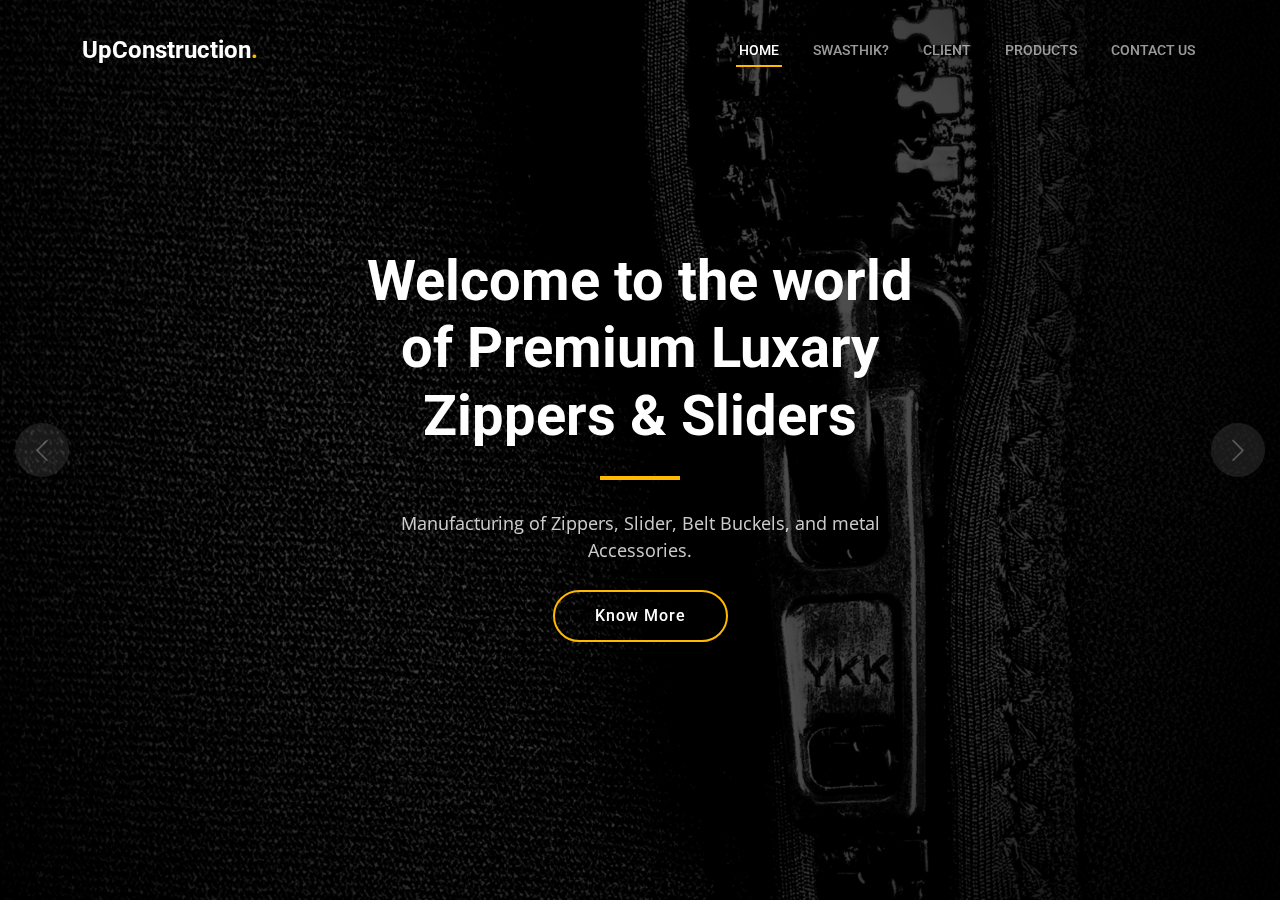
==== index.html @ 832700e1 "Initial commit" ====
<!DOCTYPE html>
<html lang="en">

<head>
  <meta charset="utf-8">
  <meta content="width=device-width, initial-scale=1.0" name="viewport">

  <title>UpConstruction Bootstrap Template - Index</title>
  <meta content="" name="description">
  <meta content="" name="keywords">

  <!-- Favicons -->
  <link href="assets/img/favicon.png" rel="icon">
  <link href="assets/img/apple-touch-icon.png" rel="apple-touch-icon">

  <!-- Google Fonts -->
  <link rel="preconnect" href="https://fonts.googleapis.com">
  <link rel="preconnect" href="https://fonts.gstatic.com" crossorigin>
  <link href="https://fonts.googleapis.com/css2?family=Open+Sans:ital,wght@0,300;0,400;0,500;0,600;0,700;1,300;1,400;1,600;1,700&family=Roboto:ital,wght@0,300;0,400;0,500;0,600;0,700;1,300;1,400;1,500;1,600;1,700&family=Work+Sans:ital,wght@0,300;0,400;0,500;0,600;0,700;1,300;1,400;1,500;1,600;1,700&display=swap" rel="stylesheet">

  <!-- Vendor CSS Files -->
  <link href="assets/vendor/bootstrap/css/bootstrap.min.css" rel="stylesheet">
  <link href="assets/vendor/bootstrap-icons/bootstrap-icons.css" rel="stylesheet">
  <link href="assets/vendor/fontawesome-free/css/all.min.css" rel="stylesheet">
  <link href="assets/vendor/aos/aos.css" rel="stylesheet">
  <link href="assets/vendor/glightbox/css/glightbox.min.css" rel="stylesheet">
  <link href="assets/vendor/swiper/swiper-bundle.min.css" rel="stylesheet">

  <!-- Template Main CSS File -->
  <link href="assets/css/main.css" rel="stylesheet">

  <!-- =======================================================
  * Template Name: UpConstruction
  * Template URL: https://bootstrapmade.com/upconstruction-bootstrap-construction-website-template/
  * Updated: Mar 17 2024 with Bootstrap v5.3.3
  * Author: BootstrapMade.com
  * License: https://bootstrapmade.com/license/
  ======================================================== -->
</head>

<body>

  <!-- ======= Header ======= -->
  <header id="header" class="header d-flex align-items-center">
    <div class="container-fluid container-xl d-flex align-items-center justify-content-between">

      <a href="index.html" class="logo d-flex align-items-center">
        <!-- Uncomment the line below if you also wish to use an image logo -->
        <!-- <img src="assets/img/logo.png" alt=""> -->
        <h1>UpConstruction<span>.</span></h1>
      </a>

      <i class="mobile-nav-toggle mobile-nav-show bi bi-list"></i>
      <i class="mobile-nav-toggle mobile-nav-hide d-none bi bi-x"></i>
      <nav id="navbar" class="navbar">
        <ul>
          <li><a href="index.html" class="active">Home</a></li>
          <li><a href="about.html">Swasthik?</a></li>
          <li><a href="services.html">Client</a></li>
          <li><a href="projects.html">Products</a></li>
          <!-- <li><a href="blog.html">Contact Us</a></li> -->
          <!-- <li class="dropdown"><a href="#"><span>Dropdown</span> <i class="bi bi-chevron-down dropdown-indicator"></i></a>
            <ul>
              <li><a href="#">Dropdown 1</a></li>
              <li class="dropdown"><a href="#"><span>Deep Dropdown</span> <i class="bi bi-chevron-down dropdown-indicator"></i></a>
                <ul>
                  <li><a href="#">Deep Dropdown 1</a></li>
                  <li><a href="#">Deep Dropdown 2</a></li>
                  <li><a href="#">Deep Dropdown 3</a></li>
                  <li><a href="#">Deep Dropdown 4</a></li>
                  <li><a href="#">Deep Dropdown 5</a></li>
                </ul>
              </li>
              <li><a href="#">Dropdown 2</a></li>
              <li><a href="#">Dropdown 3</a></li>
              <li><a href="#">Dropdown 4</a></li>
            </ul>
          </li> -->
          <li><a href="contact.html">Contact Us</a></li>
        </ul>
      </nav><!-- .navbar -->

    </div>
  </header><!-- End Header -->

  <!-- ======= Hero Section ======= -->
  <section id="hero" class="hero">

    <div class="info d-flex align-items-center">
      <div class="container">
        <div class="row justify-content-center">
          <div class="col-lg-6 text-center">
            <h2 data-aos="fade-down">Welcome to the world of Premium Luxary <span><br>Zippers & Sliders</span></h2>
            <p data-aos="fade-up">Manufacturing of Zippers, Slider, Belt Buckels, and metal Accessories.</p>
            <a data-aos="fade-up" data-aos-delay="200" href="#get-started" class="btn-get-started">Know More</a>
          </div>
        </div>
      </div>
    </div>

    <div id="hero-carousel" class="carousel slide" data-bs-ride="carousel" data-bs-interval="5000">

      <div class="carousel-item active" style="background-image: url(assets/img/hero-carousel/image.png)"></div>
      <div class="carousel-item" style="background-image: url(assets/img/hero-carousel/hero-carousel-1.png)"></div>
      <div class="carousel-item" style="background-image: url(assets/img/hero-carousel/hero-carousel-2.png)"></div>
      <!-- <div class="carousel-item" style="background-image: url(assets/img/hero-carousel/hero-carousel-4.jpg)"></div> -->
      <!-- <div class="carousel-item" style="background-image: url(assets/img/hero-carousel/hero-carousel-5.jpg)"></div> -->

      <a class="carousel-control-prev" href="#hero-carousel" role="button" data-bs-slide="prev">
        <span class="carousel-control-prev-icon bi bi-chevron-left" aria-hidden="true"></span>
      </a>

      <a class="carousel-control-next" href="#hero-carousel" role="button" data-bs-slide="next">
        <span class="carousel-control-next-icon bi bi-chevron-right" aria-hidden="true"></span>
      </a>

    </div>

  </section><!-- End Hero Section -->

  <main id="main">



  </main><!-- End #main -->

  <!-- ======= Footer ======= -->

  <!-- End Footer -->

  <a href="#" class="scroll-top d-flex align-items-center justify-content-center"><i class="bi bi-arrow-up-short"></i></a>

  <div id="preloader"></div>

  <!-- Vendor JS Files -->
  <script src="assets/vendor/bootstrap/js/bootstrap.bundle.min.js"></script>
  <script src="assets/vendor/aos/aos.js"></script>
  <script src="assets/vendor/glightbox/js/glightbox.min.js"></script>
  <script src="assets/vendor/isotope-layout/isotope.pkgd.min.js"></script>
  <script src="assets/vendor/swiper/swiper-bundle.min.js"></script>
  <script src="assets/vendor/purecounter/purecounter_vanilla.js"></script>
  <script src="assets/vendor/php-email-form/validate.js"></script>

  <!-- Template Main JS File -->
  <script src="assets/js/main.js"></script>

</body>

</html>
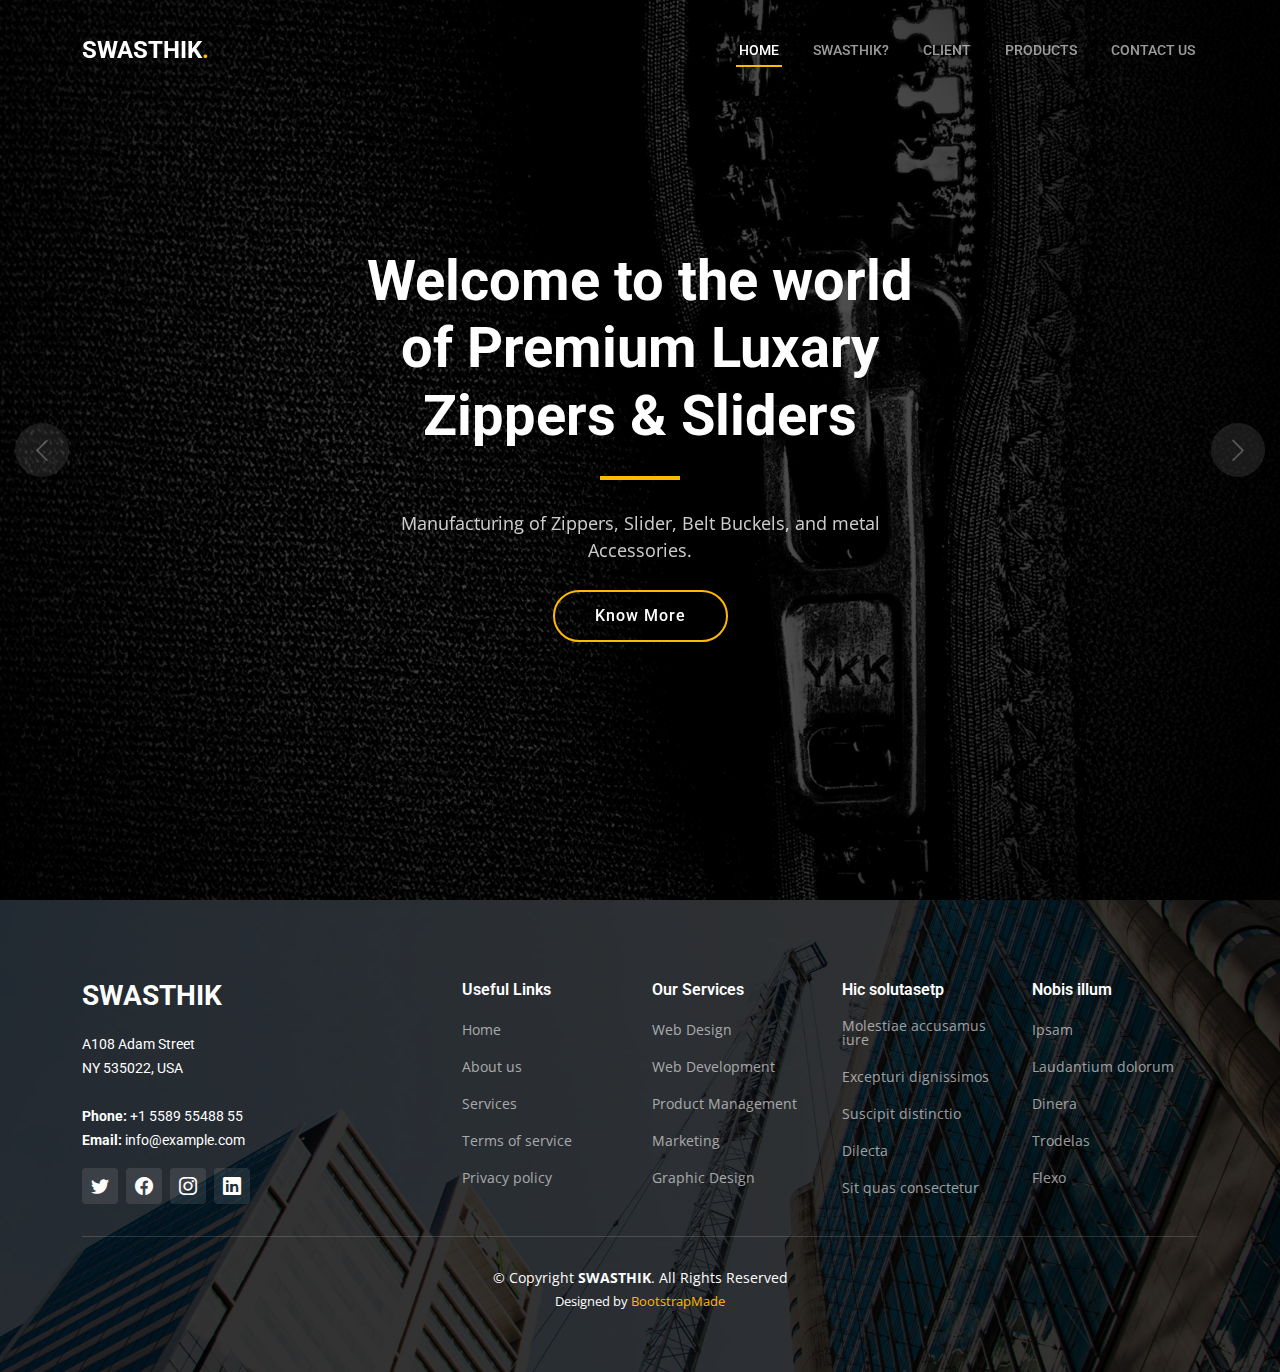
==== commit 6ce98e03: "added footer" ====
--- a/index.html
+++ b/index.html
@@ -5,7 +5,7 @@
   <meta charset="utf-8">
   <meta content="width=device-width, initial-scale=1.0" name="viewport">
 
-  <title>UpConstruction Bootstrap Template - Index</title>
+  <title>SWASTHIK Bootstrap Template - Index</title>
   <meta content="" name="description">
   <meta content="" name="keywords">
 
@@ -30,8 +30,8 @@
   <link href="assets/css/main.css" rel="stylesheet">
 
   <!-- =======================================================
-  * Template Name: UpConstruction
-  * Template URL: https://bootstrapmade.com/upconstruction-bootstrap-construction-website-template/
+  * Template Name: SWASTHIK
+  * Template URL: https://bootstrapmade.com/SWASTHIK-bootstrap-construction-website-template/
   * Updated: Mar 17 2024 with Bootstrap v5.3.3
   * Author: BootstrapMade.com
   * License: https://bootstrapmade.com/license/
@@ -47,7 +47,7 @@
       <a href="index.html" class="logo d-flex align-items-center">
         <!-- Uncomment the line below if you also wish to use an image logo -->
         <!-- <img src="assets/img/logo.png" alt=""> -->
-        <h1>UpConstruction<span>.</span></h1>
+        <h1>SWASTHIK<span>.</span></h1>
       </a>
 
       <i class="mobile-nav-toggle mobile-nav-show bi bi-list"></i>
@@ -124,8 +124,95 @@
 
   </main><!-- End #main -->
 
-  <!-- ======= Footer ======= -->
-
+   <!-- ======= Footer ======= -->
+   <footer id="footer" class="footer">
+
+    <div class="footer-content position-relative">
+      <div class="container">
+        <div class="row">
+
+          <div class="col-lg-4 col-md-6">
+            <div class="footer-info">
+              <h3>SWASTHIK</h3>
+              <p>
+                A108 Adam Street <br>
+                NY 535022, USA<br><br>
+                <strong>Phone:</strong> +1 5589 55488 55<br>
+                <strong>Email:</strong> info@example.com<br>
+              </p>
+              <div class="social-links d-flex mt-3">
+                <a href="#" class="d-flex align-items-center justify-content-center"><i class="bi bi-twitter"></i></a>
+                <a href="#" class="d-flex align-items-center justify-content-center"><i class="bi bi-facebook"></i></a>
+                <a href="#" class="d-flex align-items-center justify-content-center"><i class="bi bi-instagram"></i></a>
+                <a href="#" class="d-flex align-items-center justify-content-center"><i class="bi bi-linkedin"></i></a>
+              </div>
+            </div>
+          </div><!-- End footer info column-->
+
+          <div class="col-lg-2 col-md-3 footer-links">
+            <h4>Useful Links</h4>
+            <ul>
+              <li><a href="#">Home</a></li>
+              <li><a href="#">About us</a></li>
+              <li><a href="#">Services</a></li>
+              <li><a href="#">Terms of service</a></li>
+              <li><a href="#">Privacy policy</a></li>
+            </ul>
+          </div><!-- End footer links column-->
+
+          <div class="col-lg-2 col-md-3 footer-links">
+            <h4>Our Services</h4>
+            <ul>
+              <li><a href="#">Web Design</a></li>
+              <li><a href="#">Web Development</a></li>
+              <li><a href="#">Product Management</a></li>
+              <li><a href="#">Marketing</a></li>
+              <li><a href="#">Graphic Design</a></li>
+            </ul>
+          </div><!-- End footer links column-->
+
+          <div class="col-lg-2 col-md-3 footer-links">
+            <h4>Hic solutasetp</h4>
+            <ul>
+              <li><a href="#">Molestiae accusamus iure</a></li>
+              <li><a href="#">Excepturi dignissimos</a></li>
+              <li><a href="#">Suscipit distinctio</a></li>
+              <li><a href="#">Dilecta</a></li>
+              <li><a href="#">Sit quas consectetur</a></li>
+            </ul>
+          </div><!-- End footer links column-->
+
+          <div class="col-lg-2 col-md-3 footer-links">
+            <h4>Nobis illum</h4>
+            <ul>
+              <li><a href="#">Ipsam</a></li>
+              <li><a href="#">Laudantium dolorum</a></li>
+              <li><a href="#">Dinera</a></li>
+              <li><a href="#">Trodelas</a></li>
+              <li><a href="#">Flexo</a></li>
+            </ul>
+          </div><!-- End footer links column-->
+
+        </div>
+      </div>
+    </div>
+
+    <div class="footer-legal text-center position-relative">
+      <div class="container">
+        <div class="copyright">
+          &copy; Copyright <strong><span>SWASTHIK</span></strong>. All Rights Reserved
+        </div>
+        <div class="credits">
+          <!-- All the links in the footer should remain intact. -->
+          <!-- You can delete the links only if you purchased the pro version. -->
+          <!-- Licensing information: https://bootstrapmade.com/license/ -->
+          <!-- Purchase the pro version with working PHP/AJAX contact form: https://bootstrapmade.com/SWASTHIK-bootstrap-construction-website-template/ -->
+          Designed by <a href="https://bootstrapmade.com/">BootstrapMade</a>
+        </div>
+      </div>
+    </div>
+
+  </footer>
   <!-- End Footer -->
 
   <a href="#" class="scroll-top d-flex align-items-center justify-content-center"><i class="bi bi-arrow-up-short"></i></a>
--- a/assets/css/main.css
+++ b/assets/css/main.css
@@ -1,6 +1,6 @@
 /**
-* Template Name: UpConstruction
-* Template URL: https://bootstrapmade.com/upconstruction-bootstrap-construction-website-template/
+* Template Name: SWASTHIK
+* Template URL: https://bootstrapmade.com/SWASTHIK-bootstrap-construction-website-template/
 * Updated: Mar 17 2024 with Bootstrap v5.3.3
 * Author: BootstrapMade.com
 * License: https://bootstrapmade.com/license/
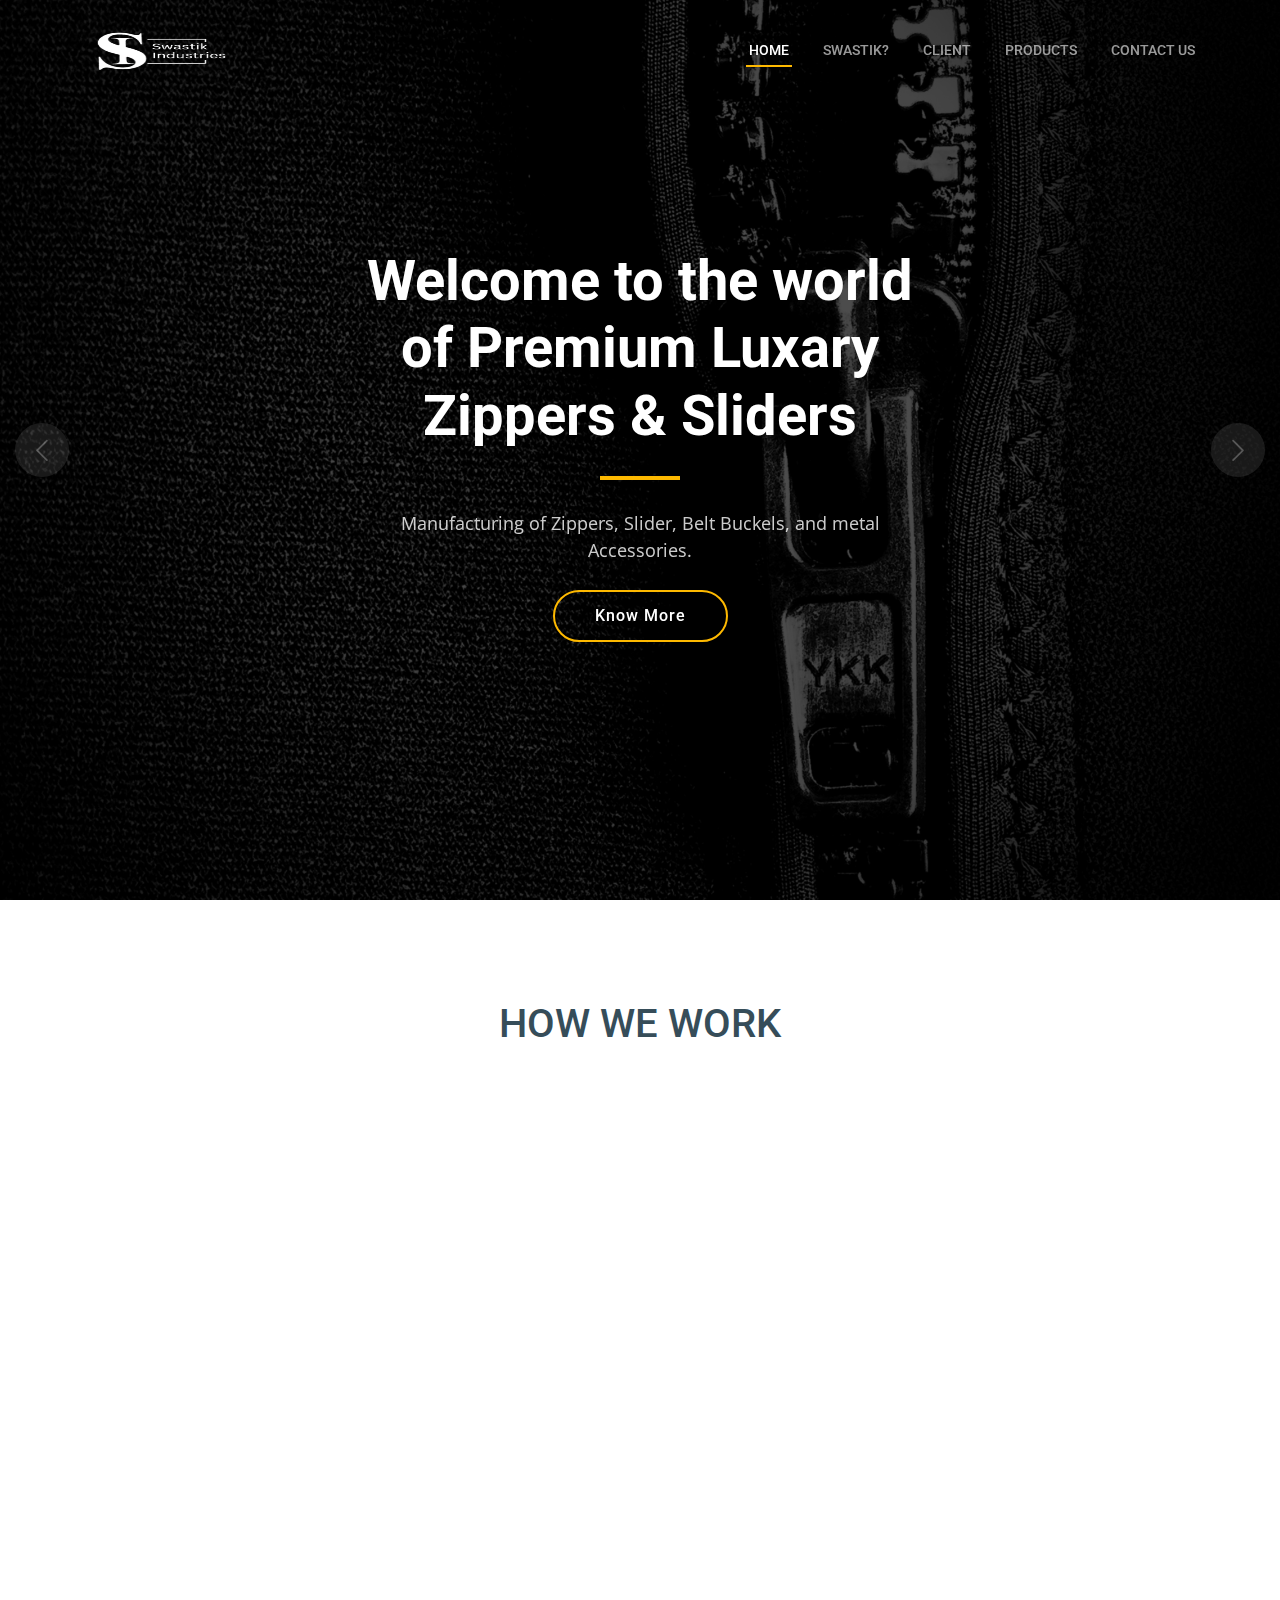
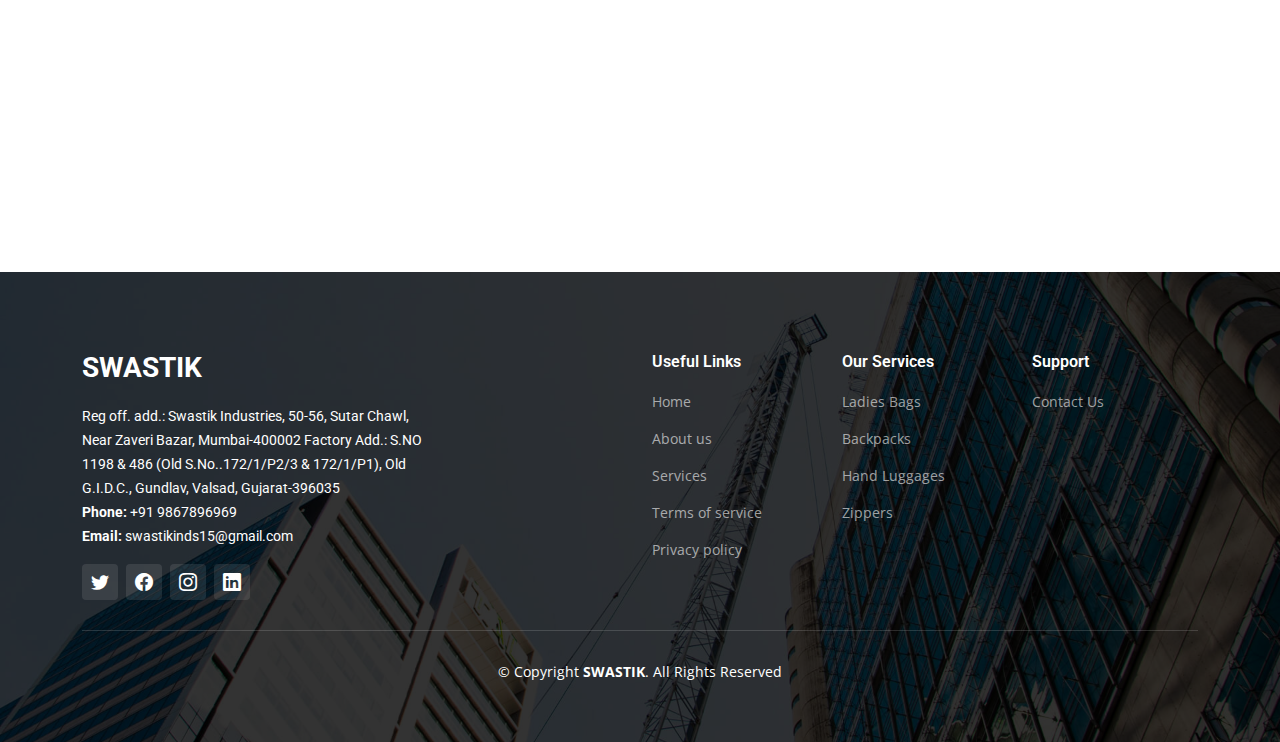
==== commit a63157c2: "Done" ====
--- a/index.html
+++ b/index.html
@@ -5,7 +5,7 @@
   <meta charset="utf-8">
   <meta content="width=device-width, initial-scale=1.0" name="viewport">
 
-  <title>SWASTHIK Bootstrap Template - Index</title>
+  <title>SWASTIK Bootstrap Template - Index</title>
   <meta content="" name="description">
   <meta content="" name="keywords">
 
@@ -14,6 +14,7 @@
   <link href="assets/img/apple-touch-icon.png" rel="apple-touch-icon">
 
   <!-- Google Fonts -->
+  <link href="https://cdn.jsdelivr.net/npm/bootstrap-icons@1.9.0/font/bootstrap-icons.css" rel="stylesheet">
   <link rel="preconnect" href="https://fonts.googleapis.com">
   <link rel="preconnect" href="https://fonts.gstatic.com" crossorigin>
   <link href="https://fonts.googleapis.com/css2?family=Open+Sans:ital,wght@0,300;0,400;0,500;0,600;0,700;1,300;1,400;1,600;1,700&family=Roboto:ital,wght@0,300;0,400;0,500;0,600;0,700;1,300;1,400;1,500;1,600;1,700&family=Work+Sans:ital,wght@0,300;0,400;0,500;0,600;0,700;1,300;1,400;1,500;1,600;1,700&display=swap" rel="stylesheet">
@@ -30,8 +31,8 @@
   <link href="assets/css/main.css" rel="stylesheet">
 
   <!-- =======================================================
-  * Template Name: SWASTHIK
-  * Template URL: https://bootstrapmade.com/SWASTHIK-bootstrap-construction-website-template/
+  * Template Name: SWASTIK
+  * Template URL: https://bootstrapmade.com/SWASTIK-bootstrap-construction-website-template/
   * Updated: Mar 17 2024 with Bootstrap v5.3.3
   * Author: BootstrapMade.com
   * License: https://bootstrapmade.com/license/
@@ -46,8 +47,8 @@
 
       <a href="index.html" class="logo d-flex align-items-center">
         <!-- Uncomment the line below if you also wish to use an image logo -->
-        <!-- <img src="assets/img/logo.png" alt=""> -->
-        <h1>SWASTHIK<span>.</span></h1>
+        <img src="assets/img/swistik.png" width="150px" height="100px" alt="">
+        <!-- <h1>SWASTIK<span>.</span></h1> -->
       </a>
 
       <i class="mobile-nav-toggle mobile-nav-show bi bi-list"></i>
@@ -55,7 +56,7 @@
       <nav id="navbar" class="navbar">
         <ul>
           <li><a href="index.html" class="active">Home</a></li>
-          <li><a href="about.html">Swasthik?</a></li>
+          <li><a href="about.html">SWASTIK?</a></li>
           <li><a href="services.html">Client</a></li>
           <li><a href="projects.html">Products</a></li>
           <!-- <li><a href="blog.html">Contact Us</a></li> -->
@@ -119,13 +120,54 @@
   </section><!-- End Hero Section -->
 
   <main id="main">
+    
+    <div class="centered-div">
+      <h1>HOW WE WORK</h1>
+  </div>
+    <div class="containerr">
+     
+      <div data-aos="fade-down" class="boxx">
+          <div class="boxx-numberr"><h1>1</h1></div>
+          <div class="box-text"><h5>Initial Design</h5></div>
+          <div class="box-text">Client will need to provide either drawings, samples, CAD files, or technical specificaiton to start the development process</div>
+      </div>
+      <div data-aos="fade-down" class="boxx">
+        <div class="boxx-numberr"><h1>2</h1></div>
+        <div class="box-text"><h5>Consultation</h5></div>
+        <div class="box-text">Lorem, ipsum dolor sit amet consectetur adipisicing elit. Assumenda libero odio quasi sapiente est laborum sit perspiciatis, dolores mollitia cum blanditiis. Nostrum enim asperiores aut?</div>
+    </div>
+    <div data-aos="fade-down" class="boxx">
+      <div class="boxx-numberr"><h1>3</h1></div>
+      <div class="box-text"><h5>3D Design</h5></div>
+      <div class="box-text">Lorem ipsum dolor sit amet consectetur, adipisicing elit. Voluptatum minus soluta ab magni? Labore veritatis soluta nostrum porro quibusdam tempore, exercitationem nihil rem aspernatur fugiat?</div>
+  </div>
+  <div data-aos="fade-down" class="boxx">
+    <div class="boxx-numberr"><h1>4</h1></div>
+    <div class="box-text"><h5>Metal Samples</h5></div>
+    <div class="box-text">Lorem ipsum dolor sit amet consectetur adipisicing elit. Expedita doloremque autem, libero tenetur minus quos, eos eaque sit magnam dicta excepturi qui harum, soluta at!</div>
+</div>
+<div data-aos="fade-down" class="boxx">
+  <div class="boxx-numberr"><h1>5</h1></div>
+  <div class="box-text"><h5>Production</h5></div>
+  <div class="box-text">Lorem ipsum, dolor sit amet consectetur adipisicing elit. Ex optio magnam est, ducimus nobis officia eius soluta vel explicabo illum quo sed nihil itaque aperiam!</div>
+</div>
+<div data-aos="fade-down" class="boxx">
+  <div class="boxx-numberr"><h1>6</h1></div>
+  <div class="box-text"><h5>Delivery</h5></div>
+  <div class="box-text">Lorem ipsum dolor sit amet consectetur adipisicing elit. Quisquam corrupti aut iusto quasi suscipit illo aliquid vero praesentium doloremque, accusantium ut numquam laudantium eaque! Iste?</div>
+</div>
+    
+    </div>
+      
 
 
 
   </main><!-- End #main -->
 
-   <!-- ======= Footer ======= -->
-   <footer id="footer" class="footer">
+
+  <!-- Foooter -->
+
+  <footer id="footer" class="footer">
 
     <div class="footer-content position-relative">
       <div class="container">
@@ -133,12 +175,14 @@
 
           <div class="col-lg-4 col-md-6">
             <div class="footer-info">
-              <h3>SWASTHIK</h3>
+              <h3>SWASTIK</h3>
               <p>
-                A108 Adam Street <br>
-                NY 535022, USA<br><br>
-                <strong>Phone:</strong> +1 5589 55488 55<br>
-                <strong>Email:</strong> info@example.com<br>
+                Reg off. add.: Swastik Industries, 50-56, Sutar Chawl,
+Near Zaveri Bazar, Mumbai-400002
+Factory Add.: S.NO 1198 & 486 (Old S.No..172/1/P2/3 &
+172/1/P1), Old G.I.D.C., Gundlav, Valsad, Gujarat-396035 <br>
+                <strong>Phone:</strong> +91 9867896969<br>
+                <strong>Email:</strong> swastikinds15@gmail.com<br>
               </p>
               <div class="social-links d-flex mt-3">
                 <a href="#" class="d-flex align-items-center justify-content-center"><i class="bi bi-twitter"></i></a>
@@ -149,6 +193,19 @@
             </div>
           </div><!-- End footer info column-->
 
+
+          <div class="col-lg-2 col-md-3 footer-links">
+            <h4> </h4>
+            <ul>
+              <li><a href="#"> </a></li>
+              <li><a href="#">   </a></li>
+              <li><a href="#"> </a></li>
+              <li><a href="#"> </a></li>
+              <li><a href="#"> </a></li>
+            </ul>
+          </div><!-- End footer links column-->
+
+
           <div class="col-lg-2 col-md-3 footer-links">
             <h4>Useful Links</h4>
             <ul>
@@ -163,33 +220,17 @@
           <div class="col-lg-2 col-md-3 footer-links">
             <h4>Our Services</h4>
             <ul>
-              <li><a href="#">Web Design</a></li>
-              <li><a href="#">Web Development</a></li>
-              <li><a href="#">Product Management</a></li>
-              <li><a href="#">Marketing</a></li>
-              <li><a href="#">Graphic Design</a></li>
-            </ul>
-          </div><!-- End footer links column-->
-
-          <div class="col-lg-2 col-md-3 footer-links">
-            <h4>Hic solutasetp</h4>
-            <ul>
-              <li><a href="#">Molestiae accusamus iure</a></li>
-              <li><a href="#">Excepturi dignissimos</a></li>
-              <li><a href="#">Suscipit distinctio</a></li>
-              <li><a href="#">Dilecta</a></li>
-              <li><a href="#">Sit quas consectetur</a></li>
-            </ul>
-          </div><!-- End footer links column-->
-
-          <div class="col-lg-2 col-md-3 footer-links">
-            <h4>Nobis illum</h4>
-            <ul>
-              <li><a href="#">Ipsam</a></li>
-              <li><a href="#">Laudantium dolorum</a></li>
-              <li><a href="#">Dinera</a></li>
-              <li><a href="#">Trodelas</a></li>
-              <li><a href="#">Flexo</a></li>
+              <li><a href="#">Ladies Bags</a></li>
+              <li><a href="#">Backpacks</a></li>
+              <li><a href="#">Hand Luggages</a></li>
+              <li><a href="#">Zippers</a></li>
+            </ul>
+          </div><!-- End footer links column-->
+
+          <div class="col-lg-2 col-md-3 footer-links">
+            <h4>Support</h4>
+            <ul>
+              <li><a href="#">Contact Us</a></li>
             </ul>
           </div><!-- End footer links column-->
 
@@ -200,14 +241,7 @@
     <div class="footer-legal text-center position-relative">
       <div class="container">
         <div class="copyright">
-          &copy; Copyright <strong><span>SWASTHIK</span></strong>. All Rights Reserved
-        </div>
-        <div class="credits">
-          <!-- All the links in the footer should remain intact. -->
-          <!-- You can delete the links only if you purchased the pro version. -->
-          <!-- Licensing information: https://bootstrapmade.com/license/ -->
-          <!-- Purchase the pro version with working PHP/AJAX contact form: https://bootstrapmade.com/SWASTHIK-bootstrap-construction-website-template/ -->
-          Designed by <a href="https://bootstrapmade.com/">BootstrapMade</a>
+          &copy; Copyright <strong><span>SWASTIK</span></strong>. All Rights Reserved
         </div>
       </div>
     </div>
--- a/assets/css/main.css
+++ b/assets/css/main.css
@@ -1,6 +1,6 @@
 /**
-* Template Name: SWASTHIK
-* Template URL: https://bootstrapmade.com/SWASTHIK-bootstrap-construction-website-template/
+* Template Name: SWASTIK
+* Template URL: https://bootstrapmade.com/SWASTIK-bootstrap-construction-website-template/
 * Updated: Mar 17 2024 with Bootstrap v5.3.3
 * Author: BootstrapMade.com
 * License: https://bootstrapmade.com/license/
@@ -2665,4 +2665,46 @@
 
 .footer .footer-legal .credits a {
   color: var(--color-primary);
+}
+
+.client-grid {
+  display: grid;
+  grid-template-columns: repeat(3, 1fr); /* Maximum of 3 columns per row */
+  gap: 20px;
+  padding: 20px;
+  margin: 0 200px; /* 200px margin from both left and right edges */
+}
+
+.client-item {
+  border: 1px solid #ddd;
+  padding: 10px;
+  text-align: center;
+}
+
+.client-image {
+  max-width: 100%;
+  /* height: auto; */
+  height: 200px;
+}
+
+.containerr {
+  display: grid;
+  grid-template-columns: repeat(3, 1fr);
+  gap: 20px;
+  margin: 100px 200px;
+}
+.boxx {
+  border: 1px solid #ccc;
+  padding: 20px;
+  text-align: center;
+}
+.boxx-numberr {
+  font-weight: bold;
+  font-size: 24px;
+}
+.centered-div {
+  display: flex;
+  justify-content: center;
+  align-items: center;
+  margin: 100px 0px;
 }